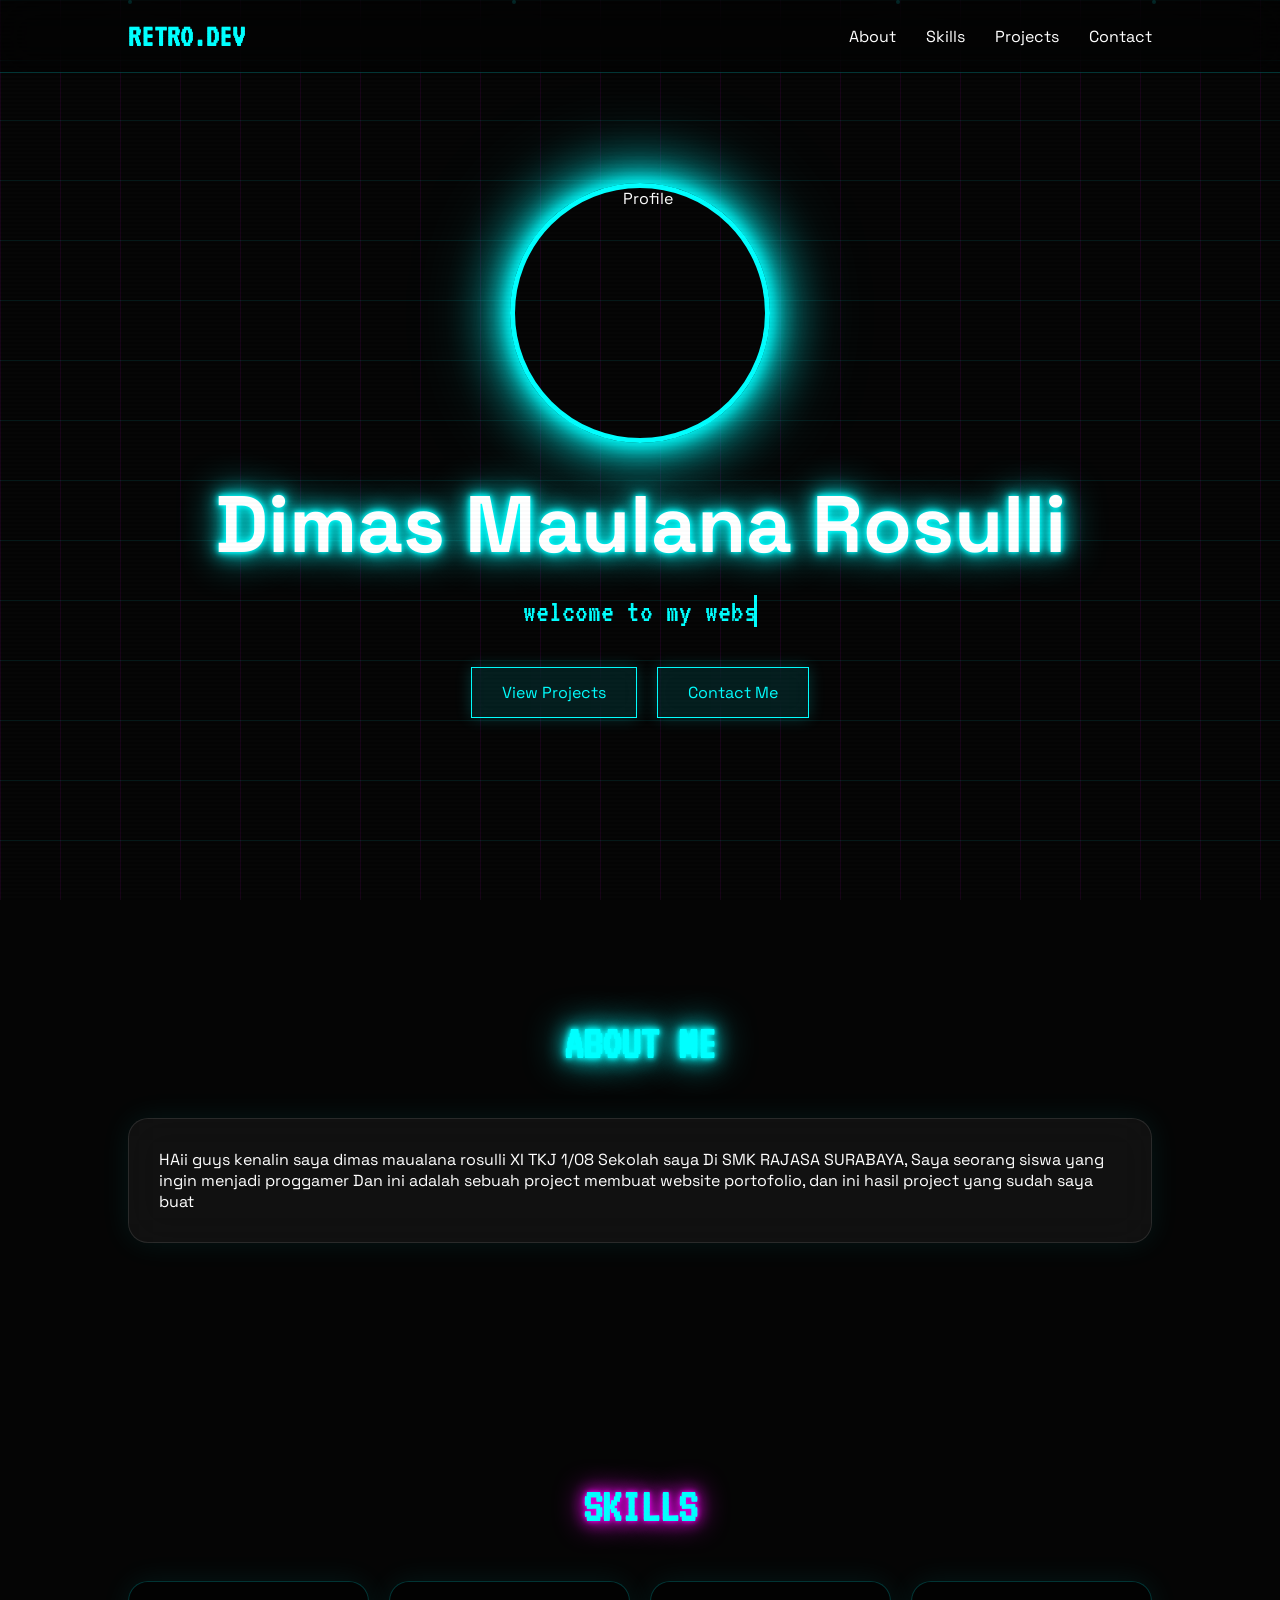
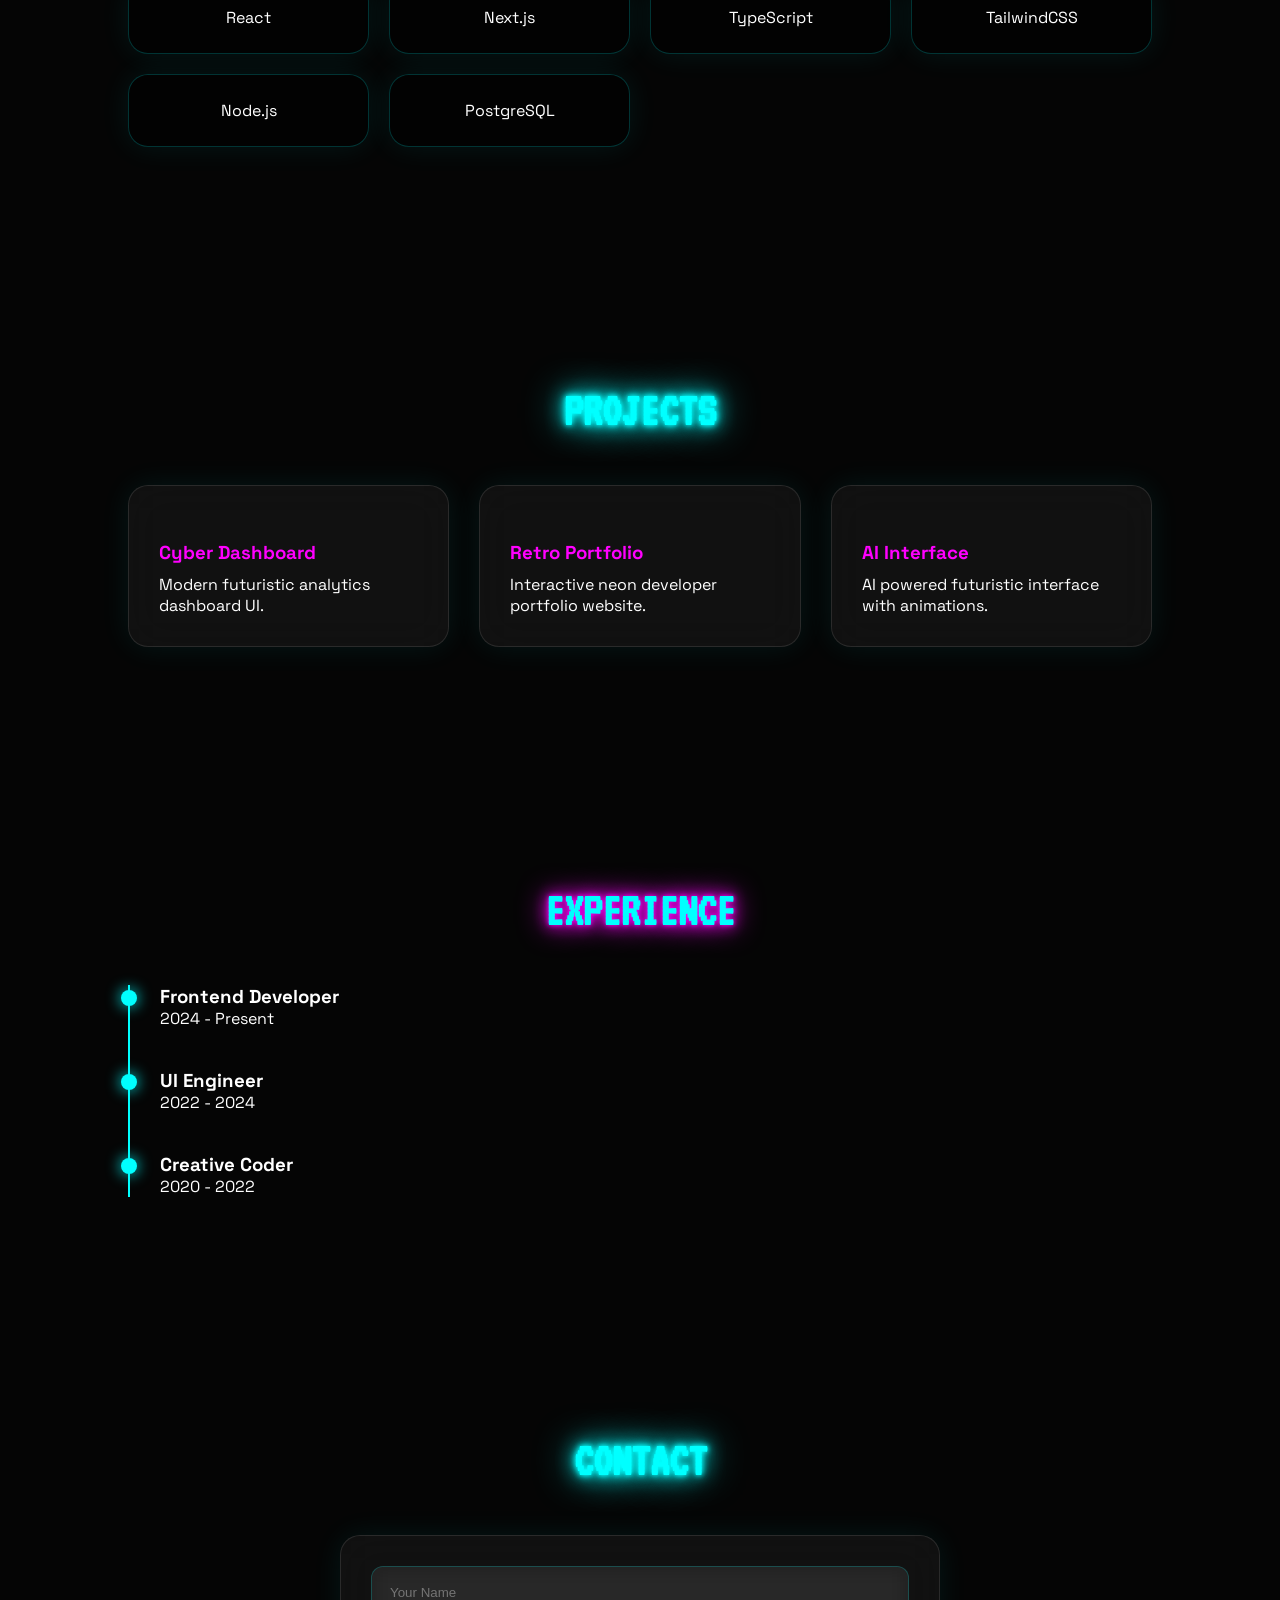
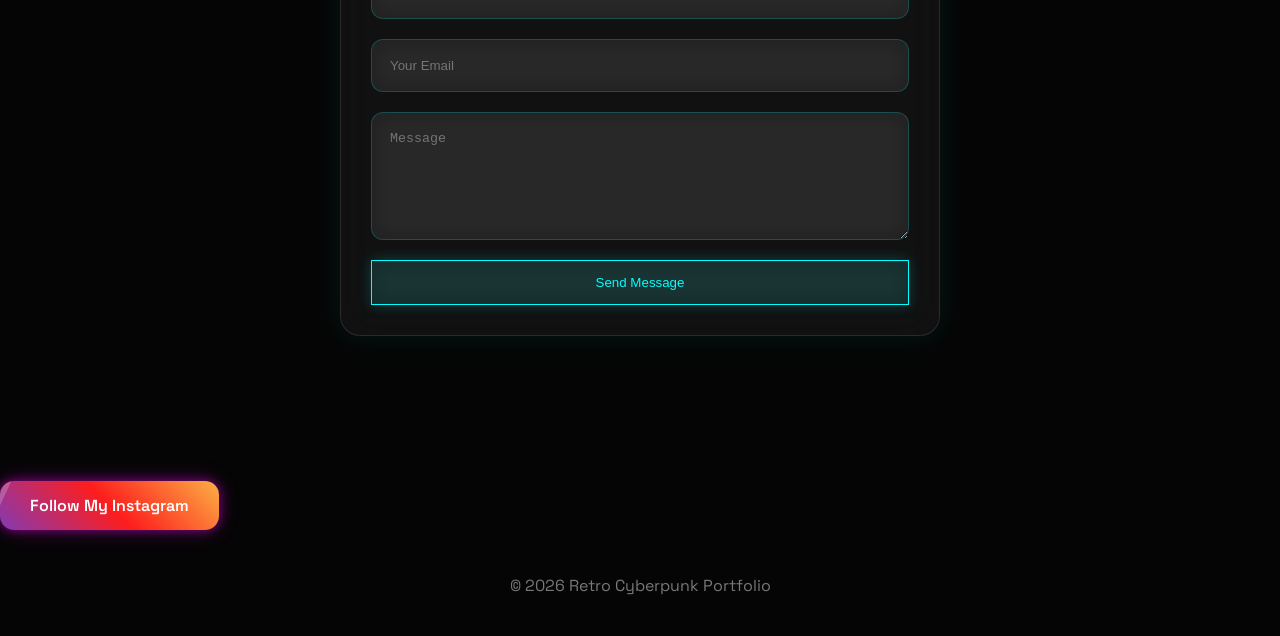
==== index.html @ 6b13c25a "first commit" ====
<!DOCTYPE html>
<html lang="en">

<head>
    <meta charset="UTF-8" />
    <meta name="viewport" content="width=device-width, initial-scale=1.0" />

    <title>Retro Cyberpunk Portfolio</title>

    <!-- Fonts -->
    <link rel="preconnect" href="https://fonts.googleapis.com">

    <link href="https://fonts.googleapis.com/css2?family=Space+Grotesk:wght@300;400;500;700&family=VT323&display=swap"
        rel="stylesheet">

    <!-- CSS -->
    <link rel="stylesheet" href="style.css">
</head>

<body>

    <div class="grid-bg"></div>

    <!-- Particles -->
    <div class="particle" style="left:10%; animation-duration:8s;"></div>
    <div class="particle" style="left:40%; animation-duration:12s;"></div>
    <div class="particle" style="left:70%; animation-duration:10s;"></div>
    <div class="particle" style="left:90%; animation-duration:15s;"></div>

    <!-- Navbar -->
    <nav>

        <h1>RETRO.DEV</h1>

        <ul>
            <li><a href="#about">About</a></li>
            <li><a href="#skills">Skills</a></li>
            <li><a href="#projects">Projects</a></li>
            <li><a href="#contact">Contact</a></li>
        </ul>

    </nav>

    <!-- HERO -->
    <section class="hero">

        <img src="images/dimas.jpeg" alt="Profile" class="profile-img" />

        <h2 class="glow">Dimas Maulana Rosulli</h2>

        <div class="typing">


            welcome to my website_

        </div>

        <div class="hero-buttons">
            <a href="#projects" class="btn">View Projects</a>
            <a href="#contact" class="btn">Contact Me</a>
        </div>

    </section>

    <!-- About -->
    <section id="about">

        <h2 class="section-title glow">ABOUT ME</h2>

        <div class="card">

            <p>
                HAii guys kenalin saya dimas maualana rosulli XI TKJ 1/08
                Sekolah saya Di SMK RAJASA SURABAYA, Saya seorang siswa yang ingin menjadi proggamer
                Dan ini adalah sebuah project membuat website portofolio, dan ini hasil project yang sudah saya buat

            </p>

        </div>

    </section>

    <!-- Skills -->
    <section id="skills">

        <h2 class="section-title pink-glow">SKILLS</h2>

        <div class="skills">

            <div class="skill card">React</div>
            <div class="skill card">Next.js</div>
            <div class="skill card">TypeScript</div>
            <div class="skill card">TailwindCSS</div>
            <div class="skill card">Node.js</div>
            <div class="skill card">PostgreSQL</div>

        </div>

    </section>

    <!-- Projects -->
    <section id="projects">

        <h2 class="section-title glow">PROJECTS</h2>

        <div class="projects">

            <div class="project card">

                <img src="https://picsum.photos/500/300?1" alt="">

                <h3>Cyber Dashboard</h3>

                <p>
                    Modern futuristic analytics dashboard UI.
                </p>

            </div>

            <div class="project card">

                <img src="https://picsum.photos/500/300?2" alt="">

                <h3>Retro Portfolio</h3>

                <p>
                    Interactive neon developer portfolio website.
                </p>

            </div>

            <div class="project card">

                <img src="https://picsum.photos/500/300?3" alt="">

                <h3>AI Interface</h3>

                <p>
                    AI powered futuristic interface with animations.
                </p>

            </div>

        </div>

    </section>

    <!-- Experience -->
    <section>

        <h2 class="section-title pink-glow">
            EXPERIENCE
        </h2>

        <div class="timeline">

            <div class="timeline-item">
                <h3>Frontend Developer</h3>
                <p>2024 - Present</p>
            </div>

            <div class="timeline-item">
                <h3>UI Engineer</h3>
                <p>2022 - 2024</p>
            </div>

            <div class="timeline-item">
                <h3>Creative Coder</h3>
                <p>2020 - 2022</p>
            </div>

        </div>

    </section>

    <!-- Contact -->
    <section id="contact">

        <h2 class="section-title glow">CONTACT</h2>

        <form class="card">

            <input type="text" placeholder="Your Name">

            <input type="email" placeholder="Your Email">

            <textarea rows="6" placeholder="Message"></textarea>

            <button class="btn">
                Send Message
            </button>

        </form>

    </section>

    <a href="https://instagram.com/kaisepo10" target="_blank" class="instagram-btn">
        Follow My Instagram
    </a>
    <footer>
        © 2026 Retro Cyberpunk Portfolio
    </footer>

</body>

</html>
---- style.css ----
* {
    margin: 0;
    padding: 0;
    box-sizing: border-box;
    scroll-behavior: smooth;
}

body {
    background: #050505;
    color: white;
    font-family: 'Space Grotesk', sans-serif;
    overflow-x: hidden;
    position: relative;
}

/* CRT Effect */
body::before {
    content: "";
    position: fixed;
    inset: 0;

    background: linear-gradient(rgba(255, 255, 255, 0.03) 50%,
            rgba(0, 0, 0, 0.08) 50%);

    background-size: 100% 4px;

    pointer-events: none;
    z-index: 999;
    opacity: .2;
}

/* Grid Background */
.grid-bg {
    position: fixed;
    inset: 0;

    background-image:
        linear-gradient(rgba(0, 255, 255, 0.08) 1px, transparent 1px),
        linear-gradient(90deg, rgba(255, 0, 255, 0.08) 1px, transparent 1px);

    background-size: 60px 60px;

    z-index: -2;

    animation: gridMove 15s linear infinite;
}

@keyframes gridMove {
    from {
        transform: translateY(0);
    }

    to {
        transform: translateY(60px);
    }
}

/* Glow */
.glow {
    text-shadow:
        0 0 5px #00ffff,
        0 0 10px #00ffff,
        0 0 20px #00ffff,
        0 0 40px #00ffff;
}

.pink-glow {
    text-shadow:
        0 0 5px #ff00ff,
        0 0 15px #ff00ff,
        0 0 30px #ff00ff;
}

/* Section */
section {
    padding: 120px 10%;
    position: relative;
    z-index: 2;
}

/* Navbar */
nav {
    position: fixed;
    top: 0;
    width: 100%;

    padding: 20px 10%;

    display: flex;
    justify-content: space-between;
    align-items: center;

    backdrop-filter: blur(20px);

    background: rgba(0, 0, 0, 0.4);

    z-index: 1000;

    border-bottom: 1px solid rgba(0, 255, 255, 0.2);
}

nav h1 {
    color: #00ffff;
    font-family: 'VT323', monospace;
    font-size: 2rem;
}

nav ul {
    display: flex;
    gap: 30px;
    list-style: none;
}

nav a {
    color: white;
    text-decoration: none;
    transition: .3s;
}

nav a:hover {
    color: #00ffff;
    text-shadow: 0 0 10px #00ffff;
}

/* Hero */
.hero {
    height: 100vh;

    display: flex;
    flex-direction: column;
    justify-content: center;
    align-items: center;

    text-align: center;
}

.hero h2 {
    font-size: 5rem;
    margin-bottom: 20px;
}

/* Typing */
.typing {
    color: #00ffff;
    font-size: 2rem;

    font-family: 'VT323', monospace;

    border-right: 3px solid #00ffff;

    white-space: nowrap;
    overflow: hidden;

    width: 18ch;

    animation:
        typing 4s steps(18),
        blink .7s infinite;
}

@keyframes typing {
    from {
        width: 0;
    }
}

@keyframes blink {
    50% {
        border-color: transparent;
    }
}

/* Buttons */
.hero-buttons {
    margin-top: 40px;
    display: flex;
    gap: 20px;
}

.btn {
    padding: 14px 30px;

    border: 1px solid #00ffff;

    background: rgba(0, 255, 255, 0.1);

    color: #00ffff;

    text-decoration: none;

    transition: .4s;

    backdrop-filter: blur(10px);

    box-shadow: 0 0 15px rgba(0, 255, 255, .2);

    cursor: pointer;
}

.btn:hover {
    background: #00ffff;
    color: black;

    transform: translateY(-5px);

    box-shadow: 0 0 30px #00ffff;
}

/* Card */
.card {
    background: rgba(255, 255, 255, 0.05);

    border: 1px solid rgba(255, 255, 255, 0.1);

    backdrop-filter: blur(20px);

    border-radius: 20px;

    padding: 30px;

    box-shadow: 0 0 30px rgba(0, 255, 255, .08);

    transition: .4s;
}

.card:hover {
    transform: translateY(-10px);

    box-shadow: 0 0 40px rgba(255, 0, 255, .3);
}

/* Titles */
.section-title {
    font-size: 3rem;

    margin-bottom: 50px;

    color: #00ffff;

    text-align: center;

    font-family: 'VT323', monospace;
}

/* Skills */
.skills {
    display: grid;

    grid-template-columns:
        repeat(auto-fit, minmax(200px, 1fr));

    gap: 20px;
}

.skill {
    padding: 25px;

    text-align: center;

    border: 1px solid rgba(0, 255, 255, .2);

    background: rgba(0, 0, 0, .5);

    transition: .4s;
}

.skill:hover {
    transform: scale(1.05);

    box-shadow: 0 0 30px #00ffff;

    border-color: #00ffff;
}

/* Projects */
.projects {
    display: grid;

    grid-template-columns:
        repeat(auto-fit, minmax(300px, 1fr));

    gap: 30px;
}

.project img {
    width: 100%;
    border-radius: 15px;
    margin-bottom: 20px;
}

.project h3 {
    margin-bottom: 10px;
    color: #ff00ff;
}

/* Timeline */
.timeline {
    border-left: 2px solid #00ffff;

    padding-left: 30px;

    display: flex;
    flex-direction: column;
    gap: 40px;
}

.timeline-item {
    position: relative;
}

.timeline-item::before {
    content: "";

    width: 16px;
    height: 16px;

    background: #00ffff;

    border-radius: 50%;

    position: absolute;

    left: -39px;
    top: 5px;

    box-shadow: 0 0 15px #00ffff;
}

/* Contact */
form {
    display: flex;
    flex-direction: column;

    gap: 20px;

    max-width: 600px;

    margin: auto;
}

input,
textarea {
    padding: 18px;

    background: rgba(255, 255, 255, .05);

    border: 1px solid rgba(0, 255, 255, .2);

    color: white;

    border-radius: 12px;

    outline: none;

    backdrop-filter: blur(10px);
}

input:focus,
textarea:focus {
    border-color: #00ffff;

    box-shadow: 0 0 20px rgba(0, 255, 255, .3);
}

/* Footer */
footer {
    text-align: center;
    padding: 40px;
    color: #777;
}

/* Floating Particles */
.particle {
    position: absolute;

    width: 4px;
    height: 4px;

    background: #00ffff;

    border-radius: 50%;

    animation: float 8s infinite linear;

    opacity: .5;
}

@keyframes float {
    from {
        transform: translateY(100vh);
    }

    to {
        transform: translateY(-100vh);
    }
}

/* Responsive */
@media(max-width:768px) {

    .hero h2 {
        font-size: 3rem;
    }

    .typing {
        font-size: 1.5rem;
    }

    nav {
        flex-direction: column;
        gap: 10px;
    }

    nav ul {
        gap: 15px;
    }

}

.instagram-btn {
    display: inline-block;

    margin-top: 25px;

    padding: 14px 30px;

    border-radius: 14px;

    text-decoration: none;

    font-weight: 600;

    color: white;

    background: linear-gradient(45deg,
            #833ab4,
            #fd1d1d,
            #fcb045);

    box-shadow:
        0 0 10px rgba(255, 0, 255, .4),
        0 0 20px rgba(255, 0, 255, .3);

    transition: 0.4s ease;

    position: relative;

    overflow: hidden;
}

/* Glow Hover */
.instagram-btn:hover {
    transform: translateY(-5px) scale(1.05);

    box-shadow:
        0 0 20px rgba(255, 0, 255, .7),
        0 0 40px rgba(255, 0, 255, .5);
}

/* Shine Animation */
.instagram-btn::before {
    content: "";

    position: absolute;

    top: 0;
    left: -100%;

    width: 100%;
    height: 100%;

    background: rgba(255, 255, 255, 0.2);

    transform: skewX(-25deg);

    transition: 0.5s;
}

.instagram-btn:hover::before {
    left: 120%;
}

.profile-img {
    width: 260px;
    height: 260px;

    object-fit: cover;

    border-radius: 50%;

    display: block;

    margin: 0 auto 30px auto;

    border: 5px solid #00ffff;

    box-shadow:
        0 0 15px #00ffff,
        0 0 30px #00ffff,
        0 0 60px #00ffff,
        0 0 90px rgba(0, 255, 255, .5);

    transition: 0.5s ease;
}

/* Hover Effect */
.profile-img:hover {
    transform: scale(1.05);

    border-color: #ff00ff;

    box-shadow:
        0 0 20px #ff00ff,
        0 0 40px #ff00ff,
        0 0 80px #ff00ff,
        0 0 120px rgba(255, 0, 255, .6);
}
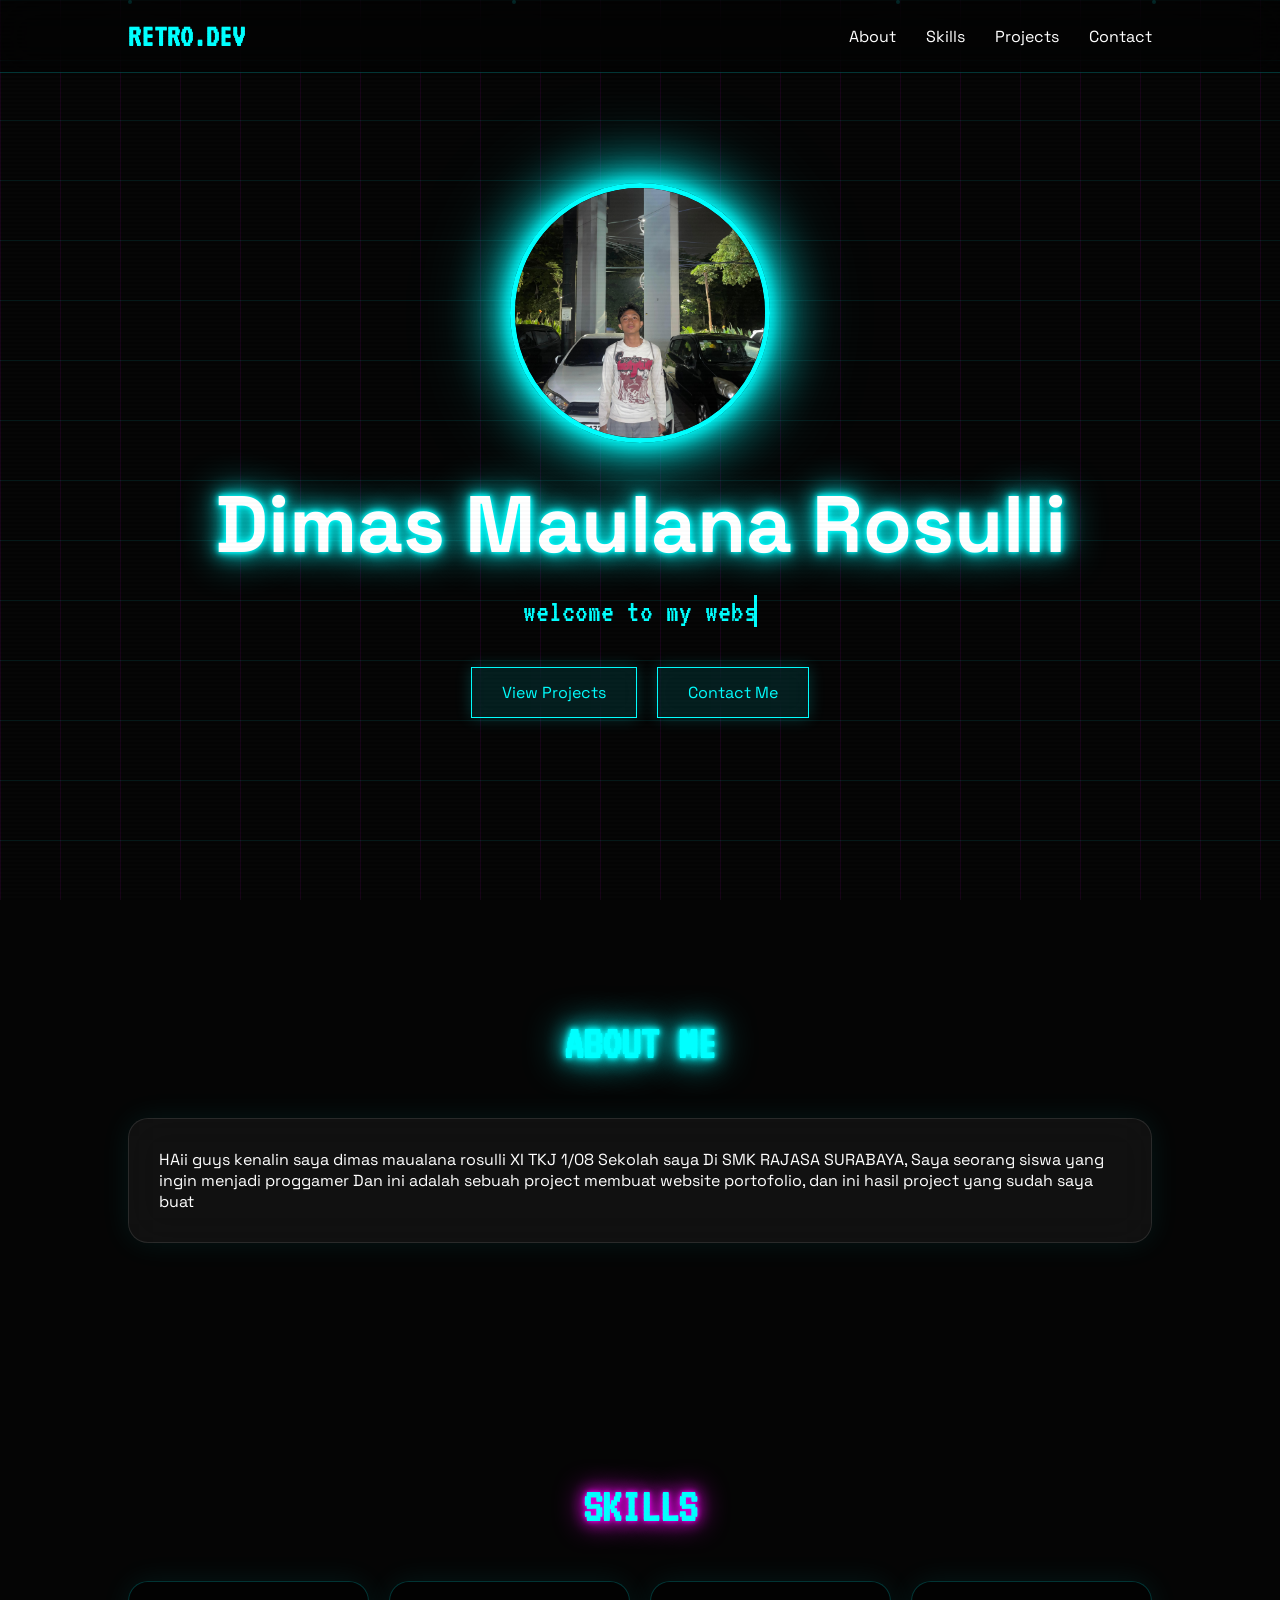
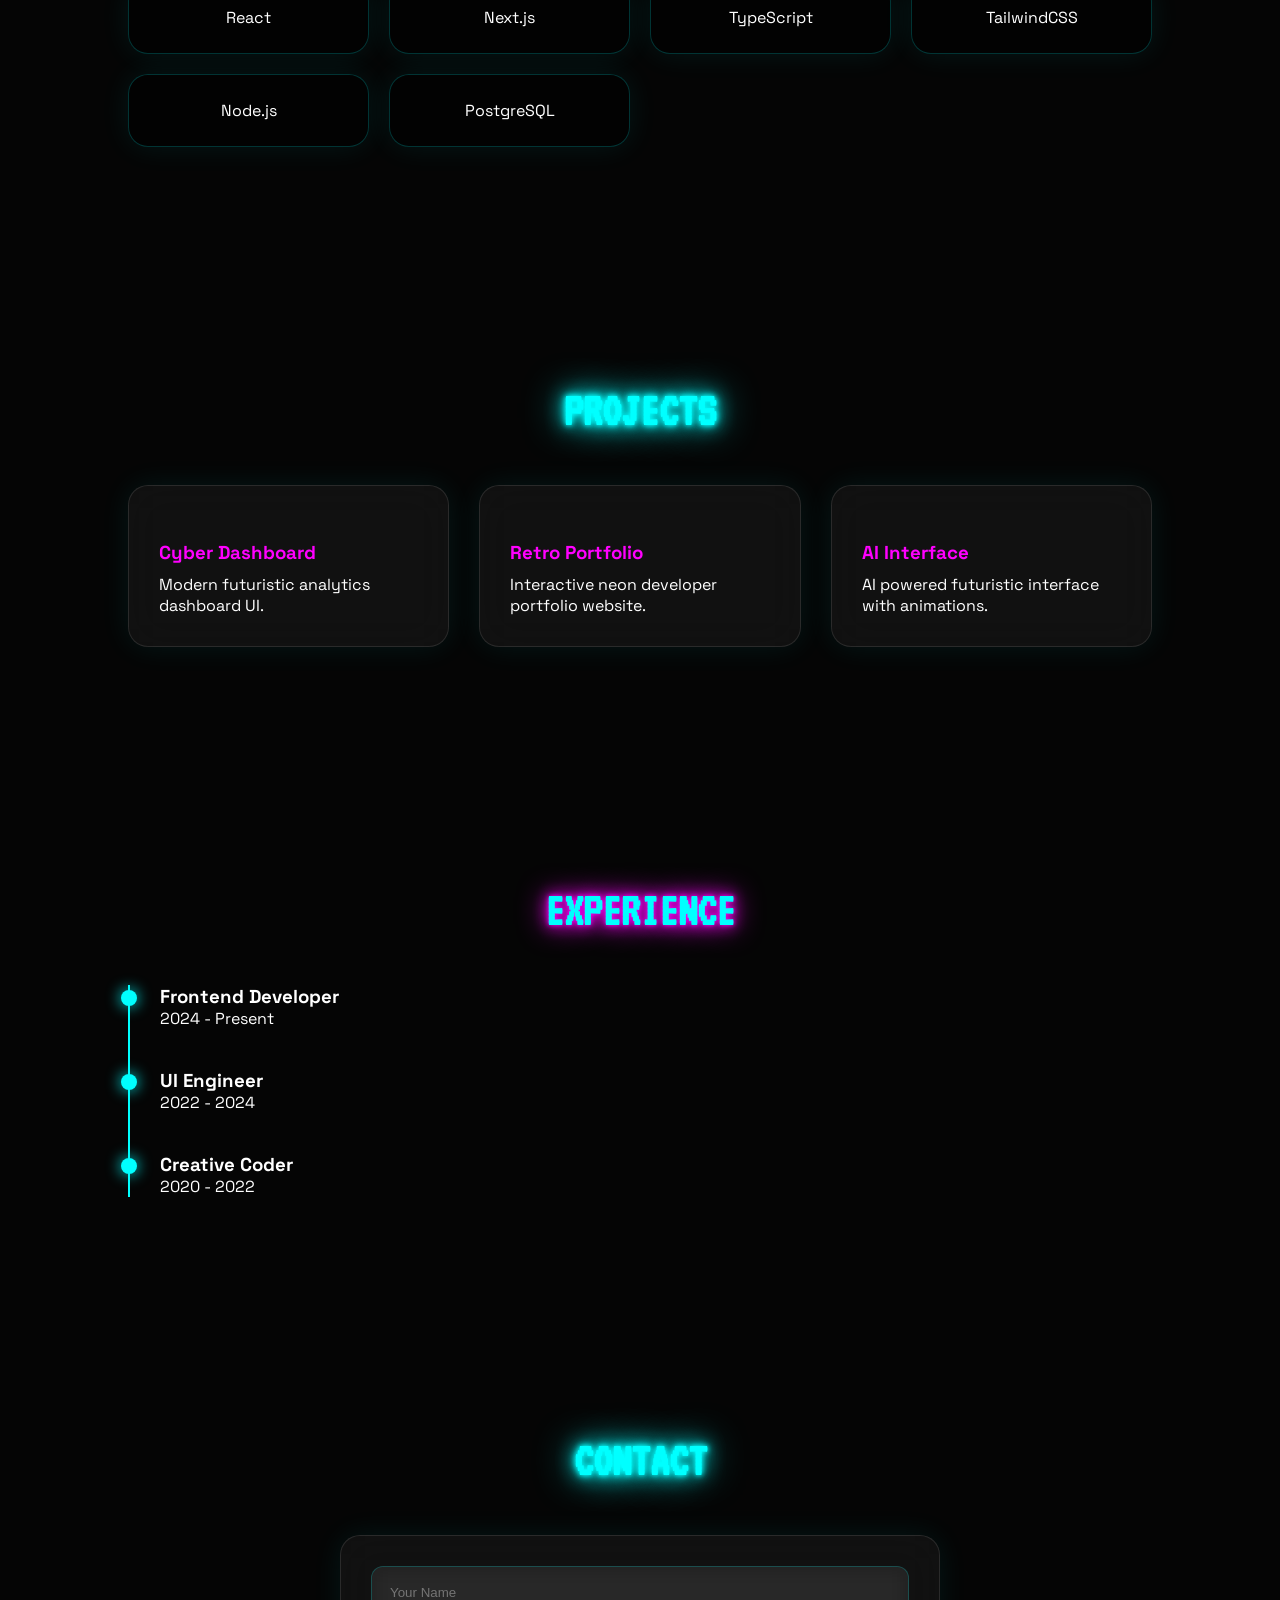
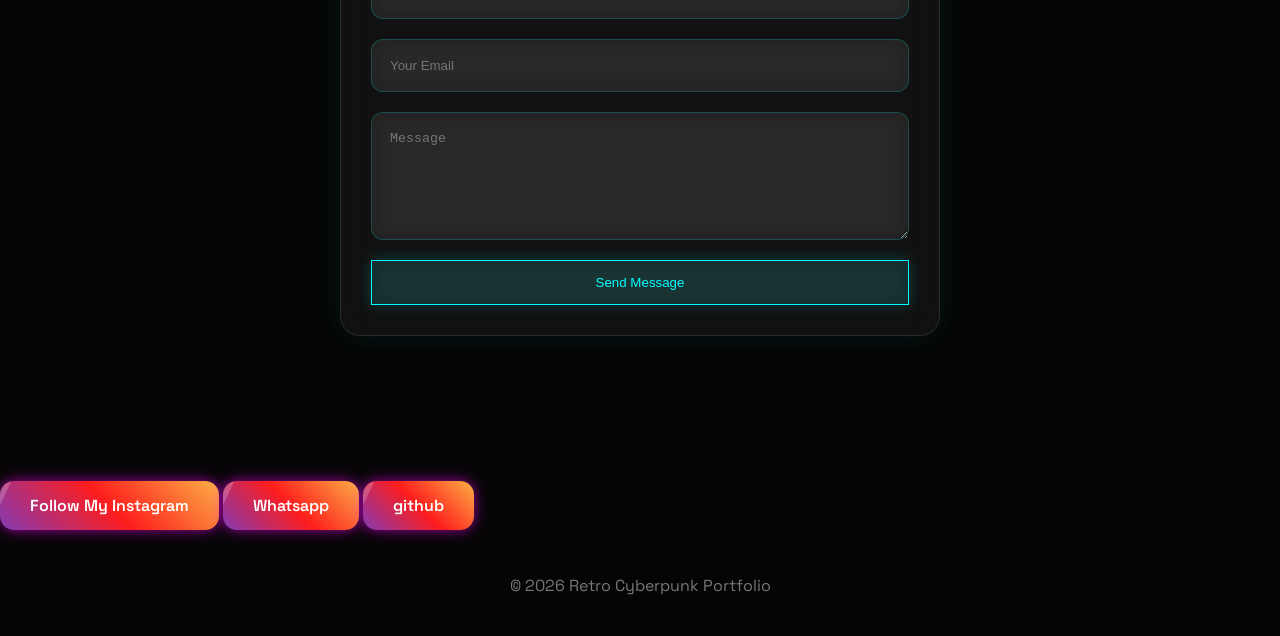
==== commit 25c35281: "GGG" ====
--- a/index.html
+++ b/index.html
@@ -44,7 +44,7 @@
     <!-- HERO -->
     <section class="hero">
 
-        <img src="images/dimas.jpeg" alt="Profile" class="profile-img" />
+        <img src="img/dimas.jpeg" alt="Profile" class="profile-img" />
 
         <h2 class="glow">Dimas Maulana Rosulli</h2>
 
@@ -197,6 +197,15 @@
     <a href="https://instagram.com/kaisepo10" target="_blank" class="instagram-btn">
         Follow My Instagram
     </a>
+
+    <a href="https://wa.me/089523344730" target="_blank" class="instagram-btn">
+        Whatsapp
+    </a>
+    <a href="https://github.com/kaiisepoo-art" target="_blank" class="instagram-btn">
+        github
+    </a>
+
+
     <footer>
         © 2026 Retro Cyberpunk Portfolio
     </footer>
--- a/style.css
+++ b/style.css
@@ -514,4 +514,19 @@
         0 0 40px #ff00ff,
         0 0 80px #ff00ff,
         0 0 120px rgba(255, 0, 255, .6);
+}
+
+.social-links {
+    display: flex;
+    justify-content: center;
+    align-items: center;
+    gap: 15px;
+    margin-top: 30px;
+    flex-wrap: wrap;
+}
+
+.social-container {
+    width: 100%;
+    display: flex;
+    justify-content: center;
 }
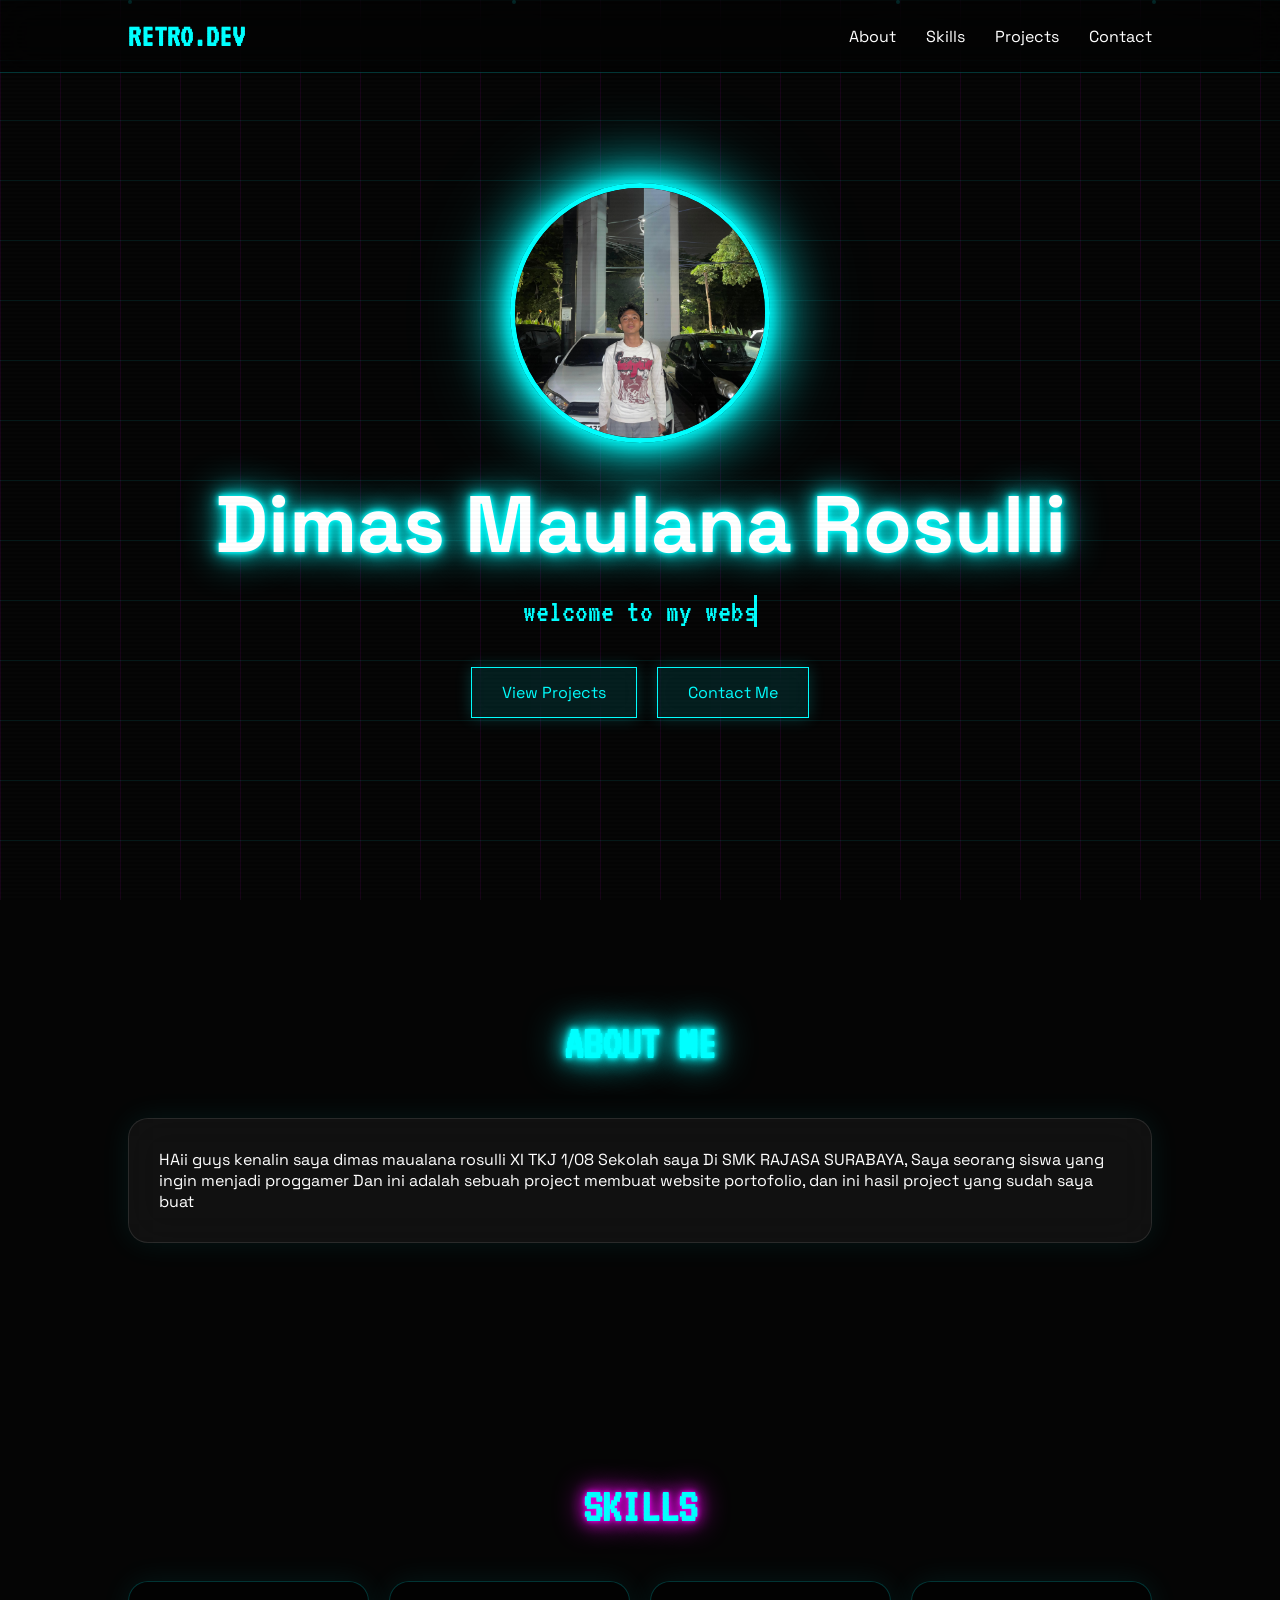
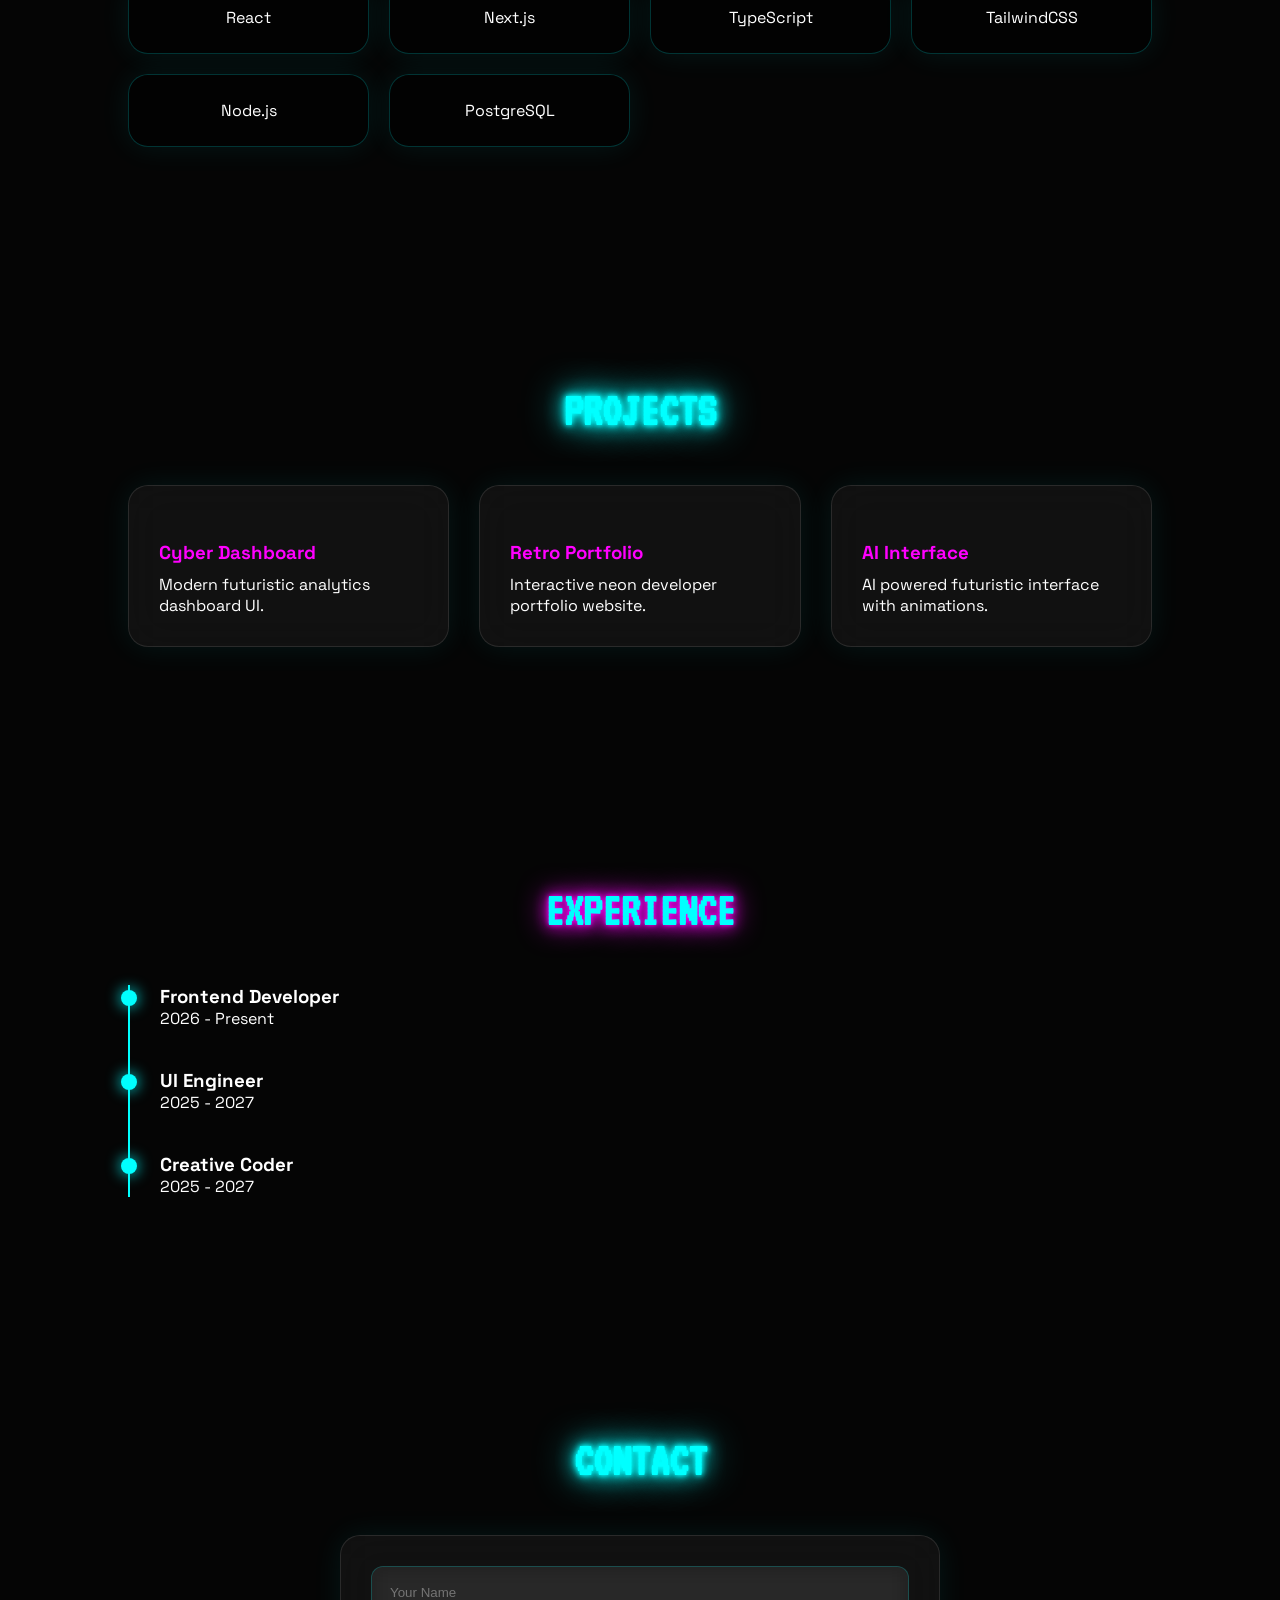
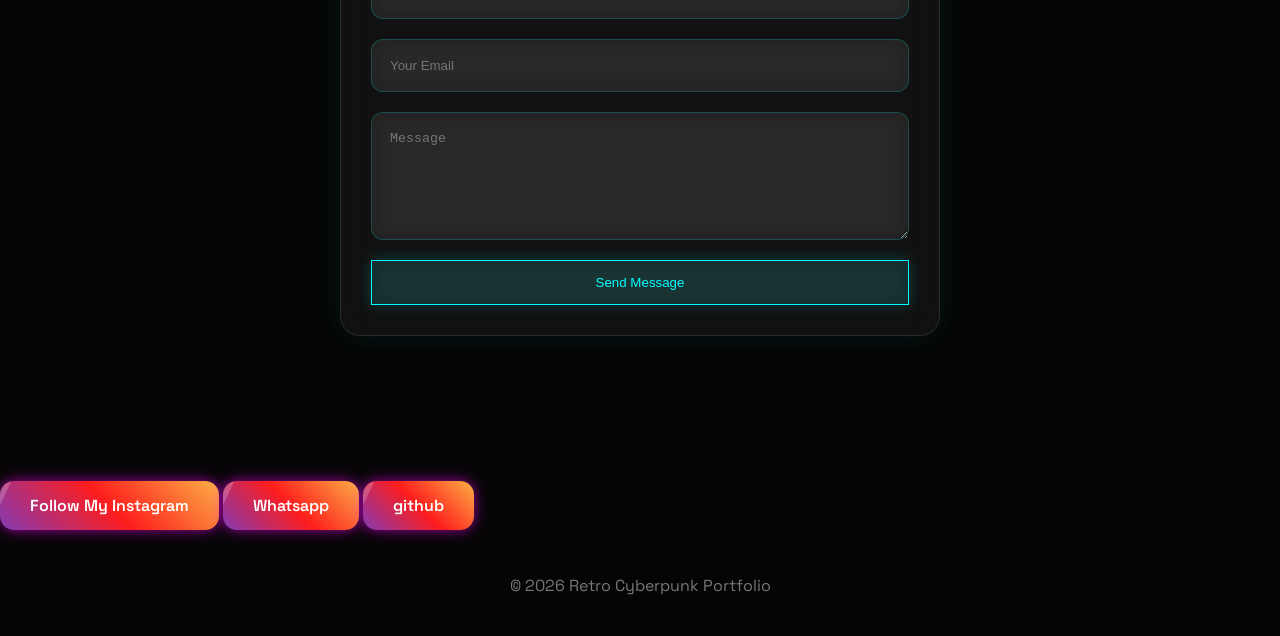
==== commit eaf6b841: "first commihhhht" ====
--- a/index.html
+++ b/index.html
@@ -156,17 +156,17 @@
 
             <div class="timeline-item">
                 <h3>Frontend Developer</h3>
-                <p>2024 - Present</p>
+                <p>2026 - Present</p>
             </div>
 
             <div class="timeline-item">
                 <h3>UI Engineer</h3>
-                <p>2022 - 2024</p>
+                <p>2025 - 2027</p>
             </div>
 
             <div class="timeline-item">
                 <h3>Creative Coder</h3>
-                <p>2020 - 2022</p>
+                <p>2025 - 2027</p>
             </div>
 
         </div>
@@ -178,15 +178,15 @@
 
         <h2 class="section-title glow">CONTACT</h2>
 
-        <form class="card">
-
-            <input type="text" placeholder="Your Name">
-
-            <input type="email" placeholder="Your Email">
-
-            <textarea rows="6" placeholder="Message"></textarea>
-
-            <button class="btn">
+        <form class="card" action="mailto:dm276977@gmail.com" method="post" enctype="text/plain">
+
+            <input type="text" name="Name" placeholder="Your Name">
+
+            <input type="email" name="Email" placeholder="Your Email">
+
+            <textarea name="Message" rows="6" placeholder="Message"></textarea>
+
+            <button type="submit" class="btn">
                 Send Message
             </button>
 
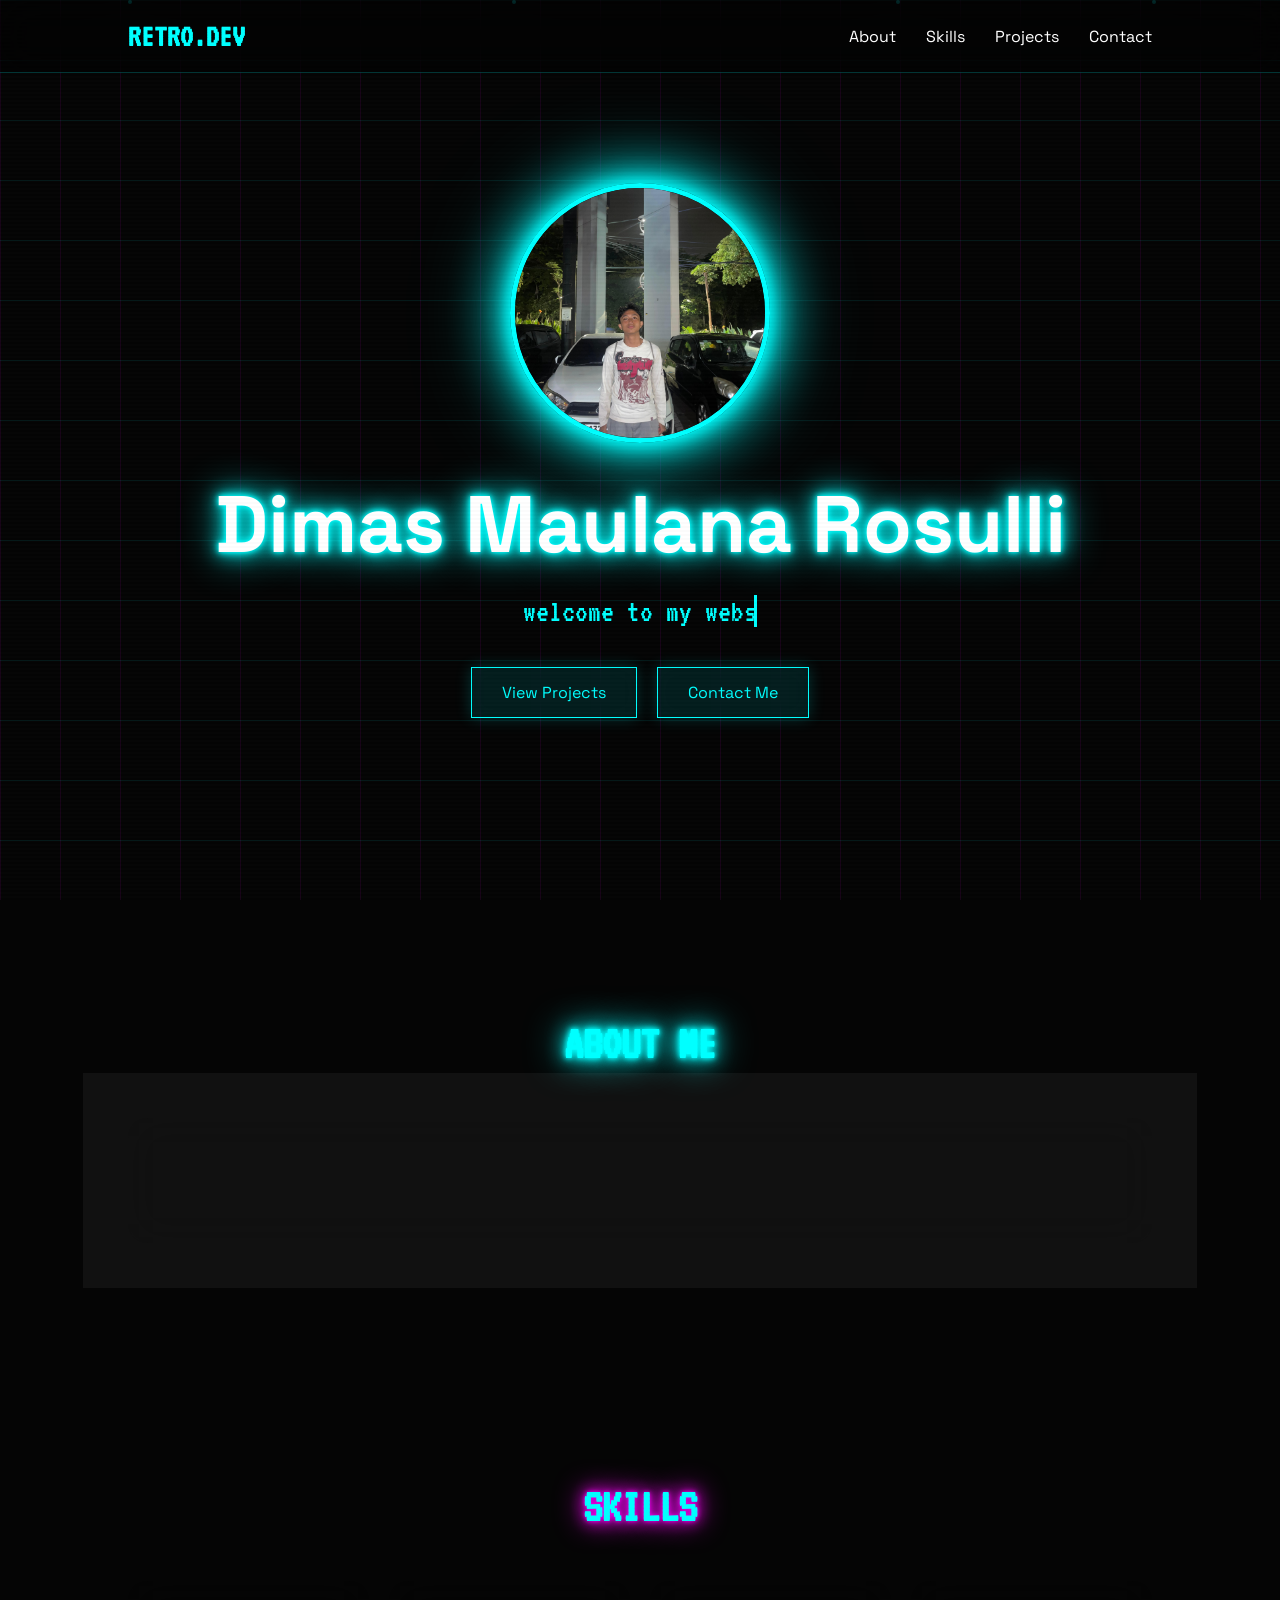
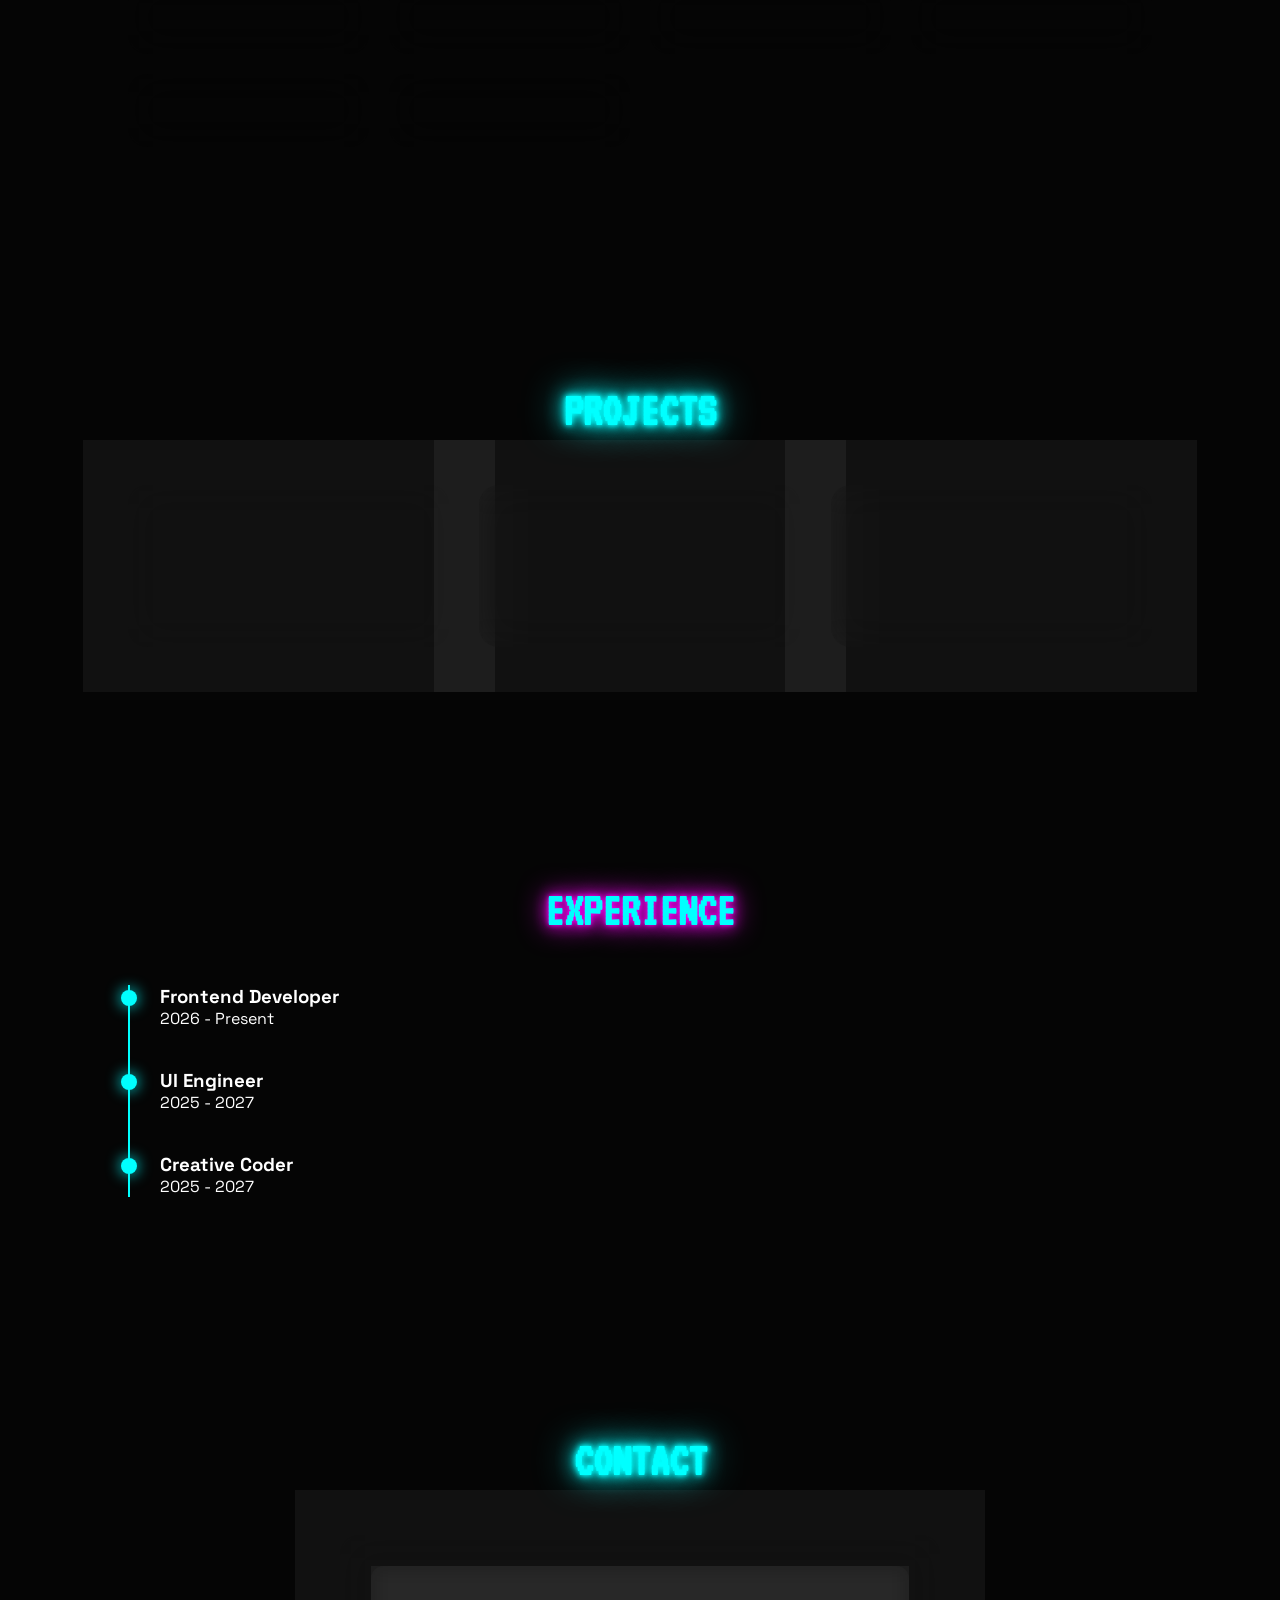
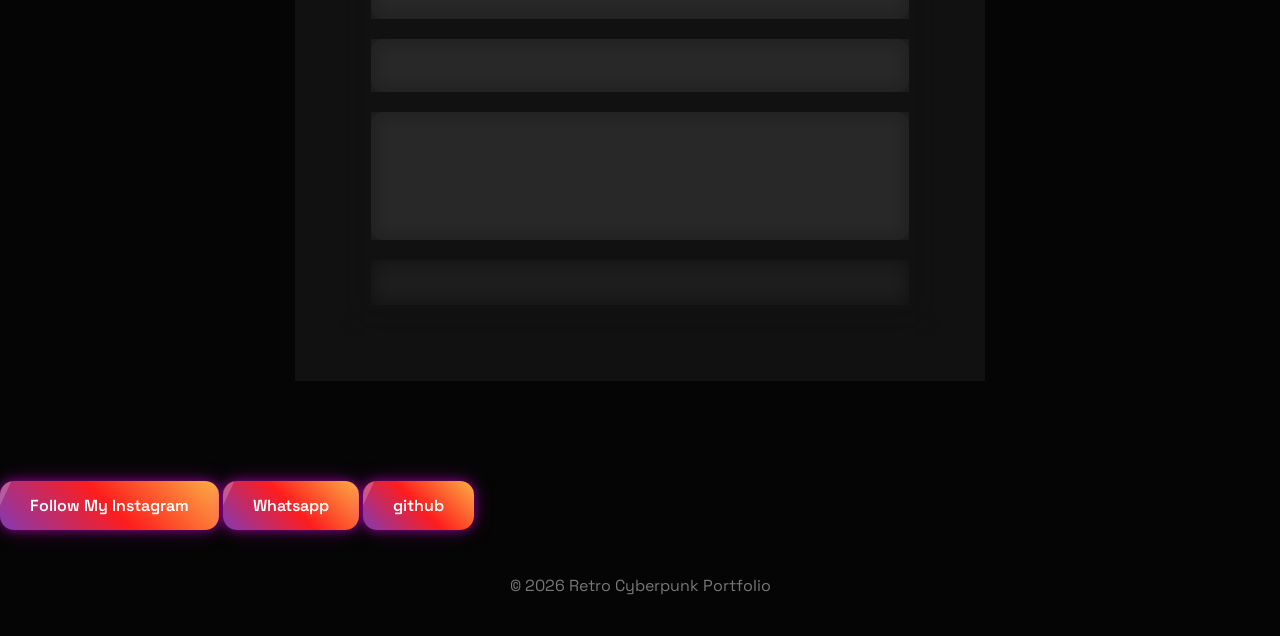
==== commit b4cdef67: "t" ====
--- a/index.html
+++ b/index.html
@@ -154,6 +154,7 @@
 
         <div class="timeline">
 
+
             <div class="timeline-item">
                 <h3>Frontend Developer</h3>
                 <p>2026 - Present</p>
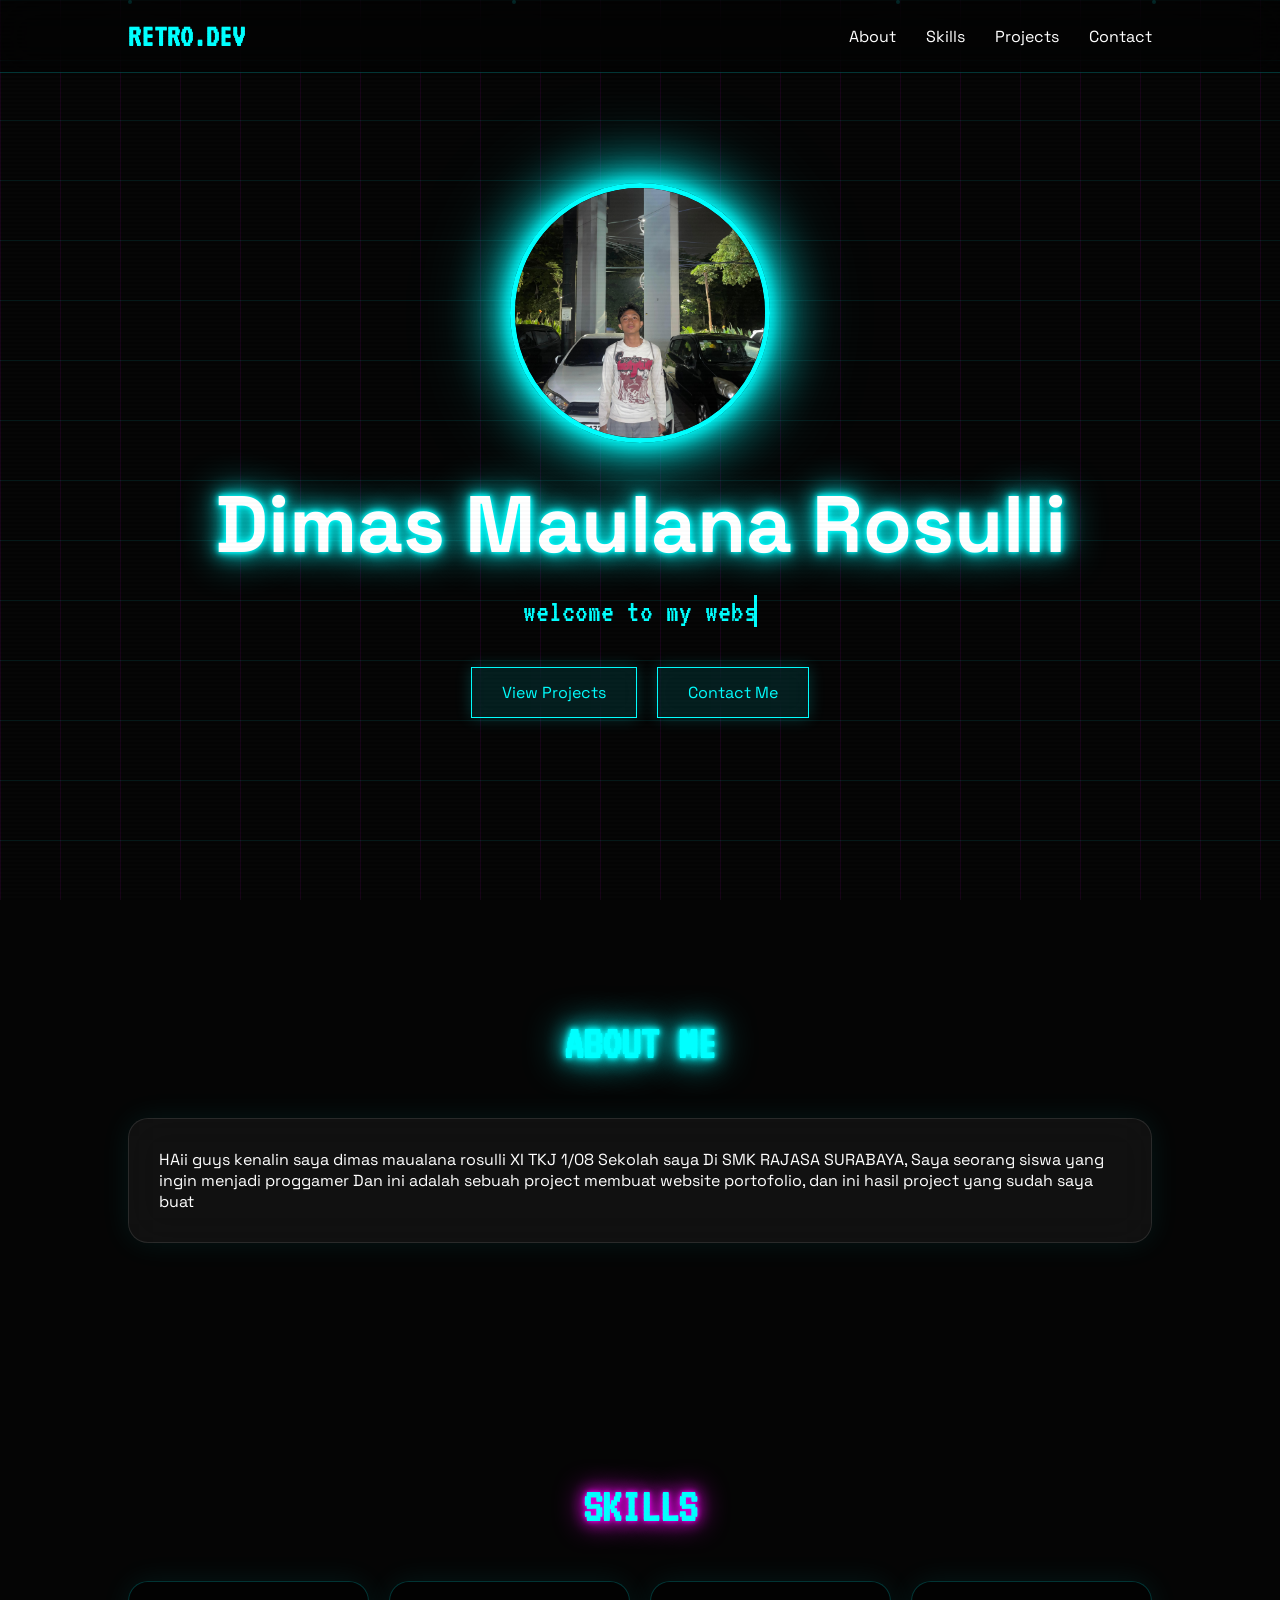
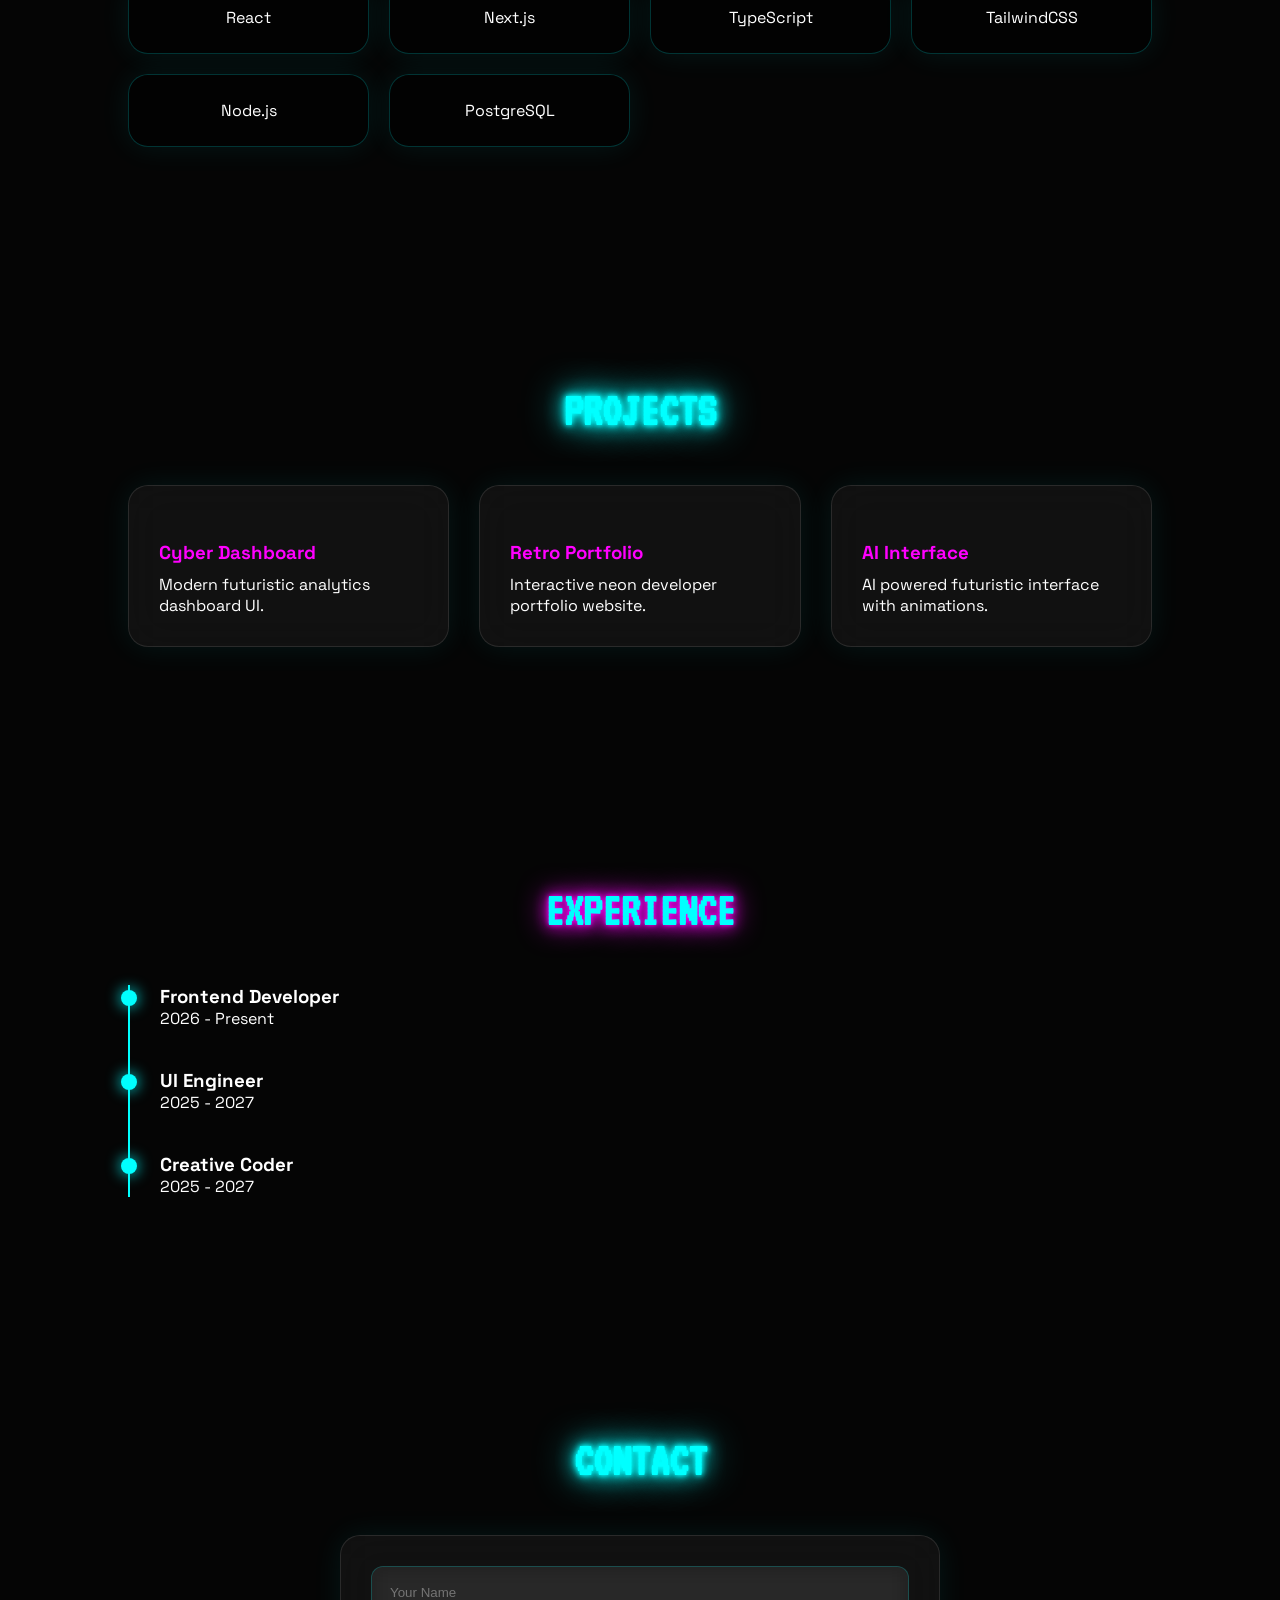
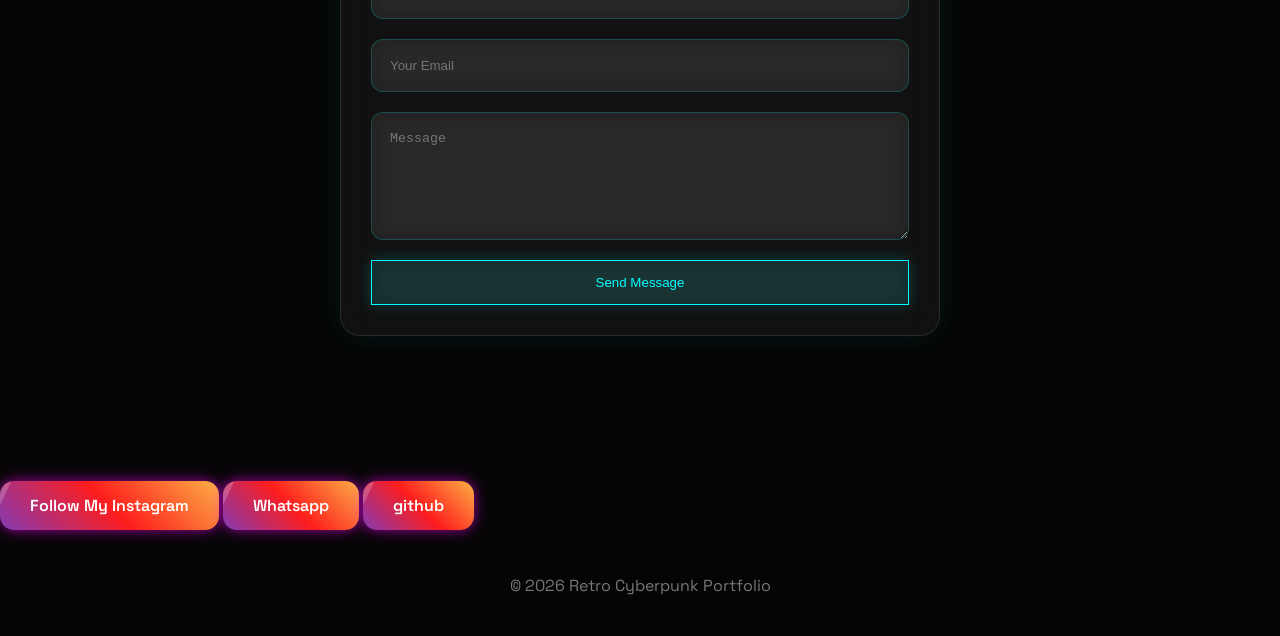
==== commit 8d6ec6d7: "Update index.html" ====
--- a/index.html
+++ b/index.html
@@ -51,7 +51,7 @@
         <div class="typing">
 
 
-            welcome to my website_
+            welcome to my website guee boss
 
         </div>
 
@@ -213,4 +213,4 @@
 
 </body>
 
-</html>+</html>
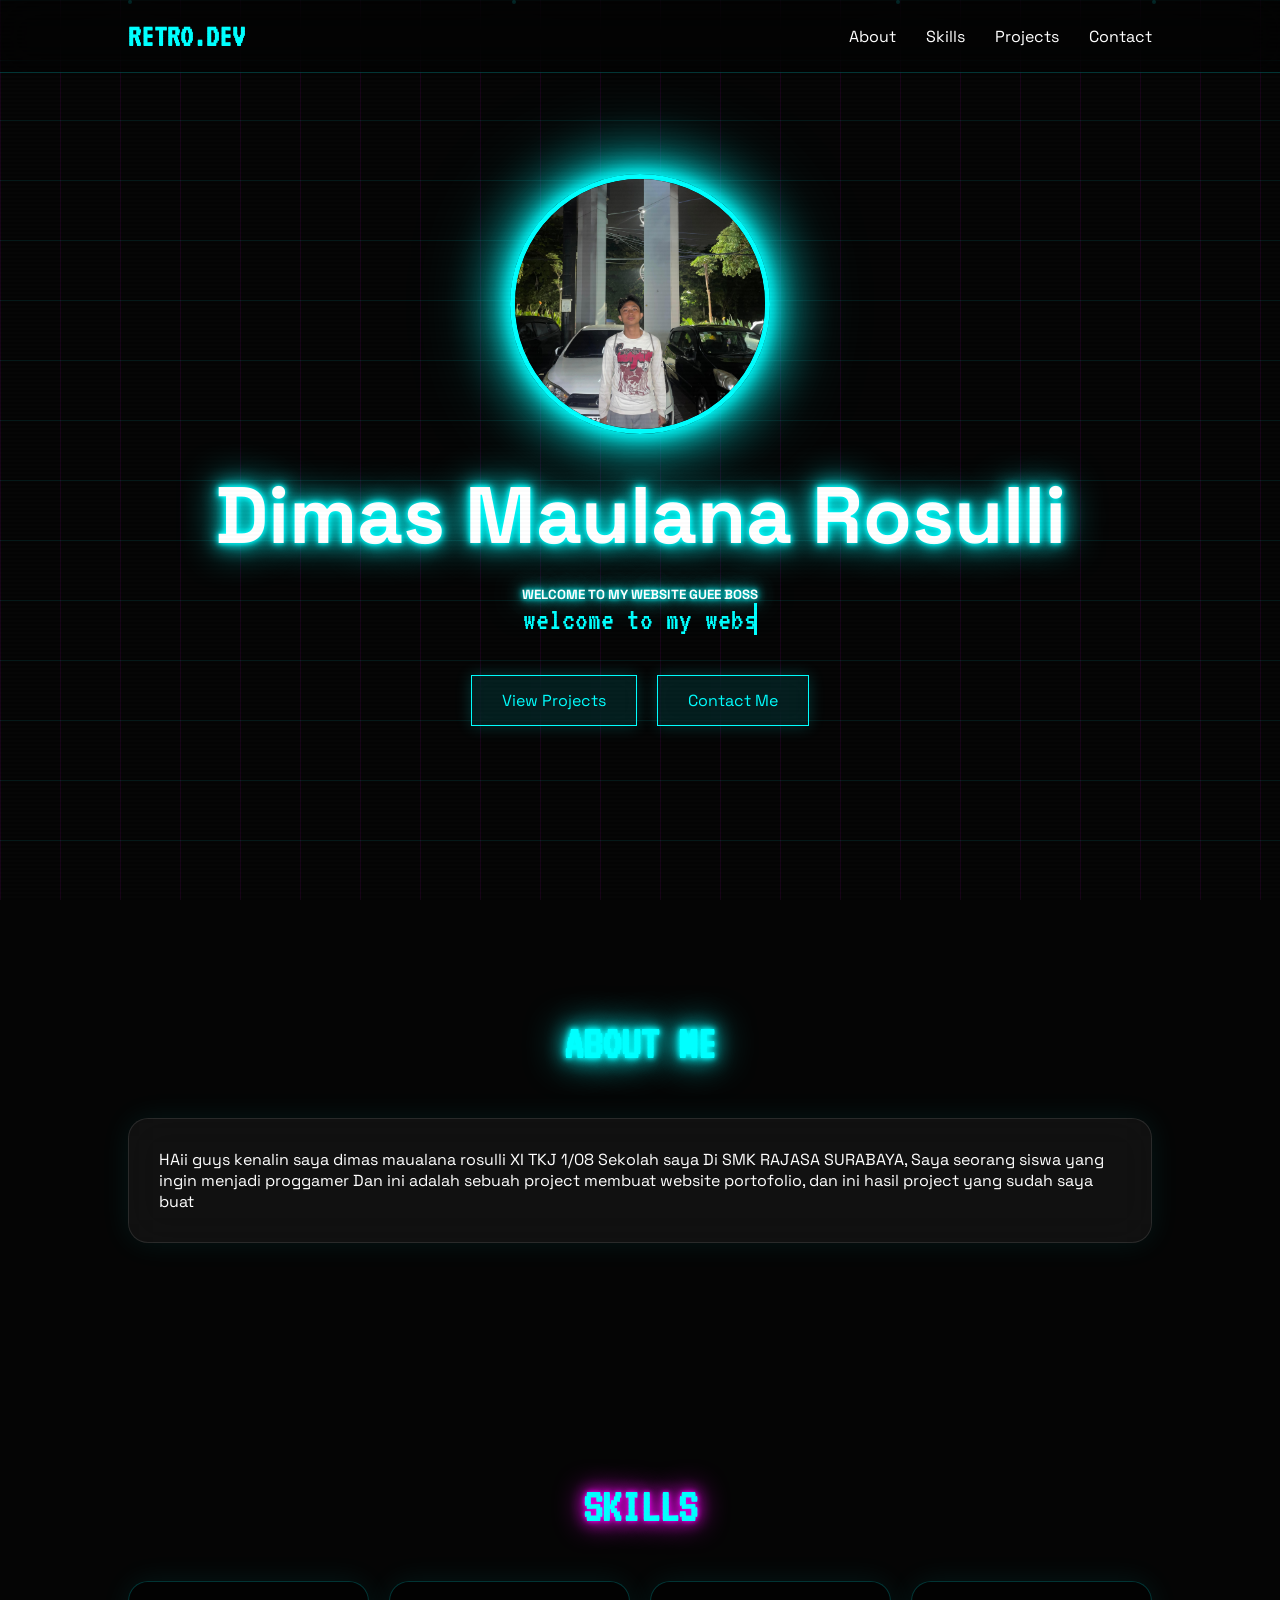
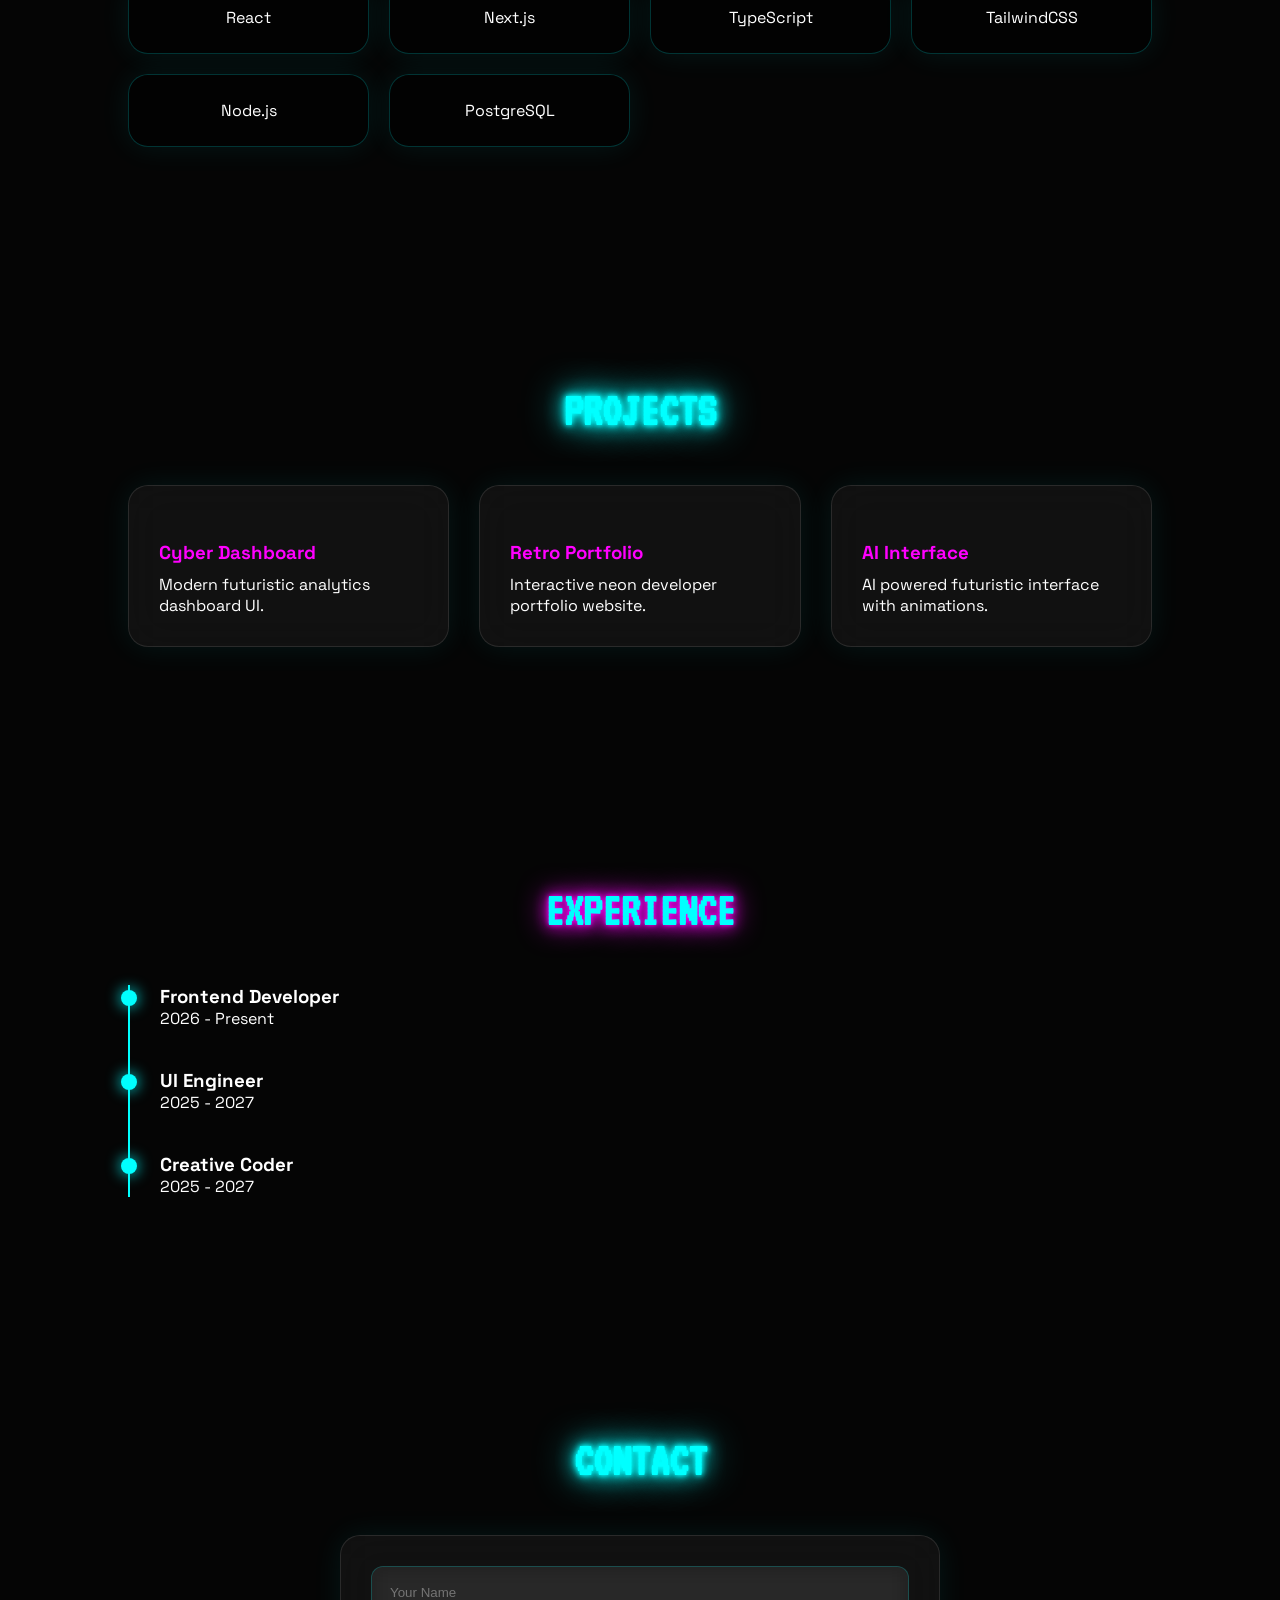
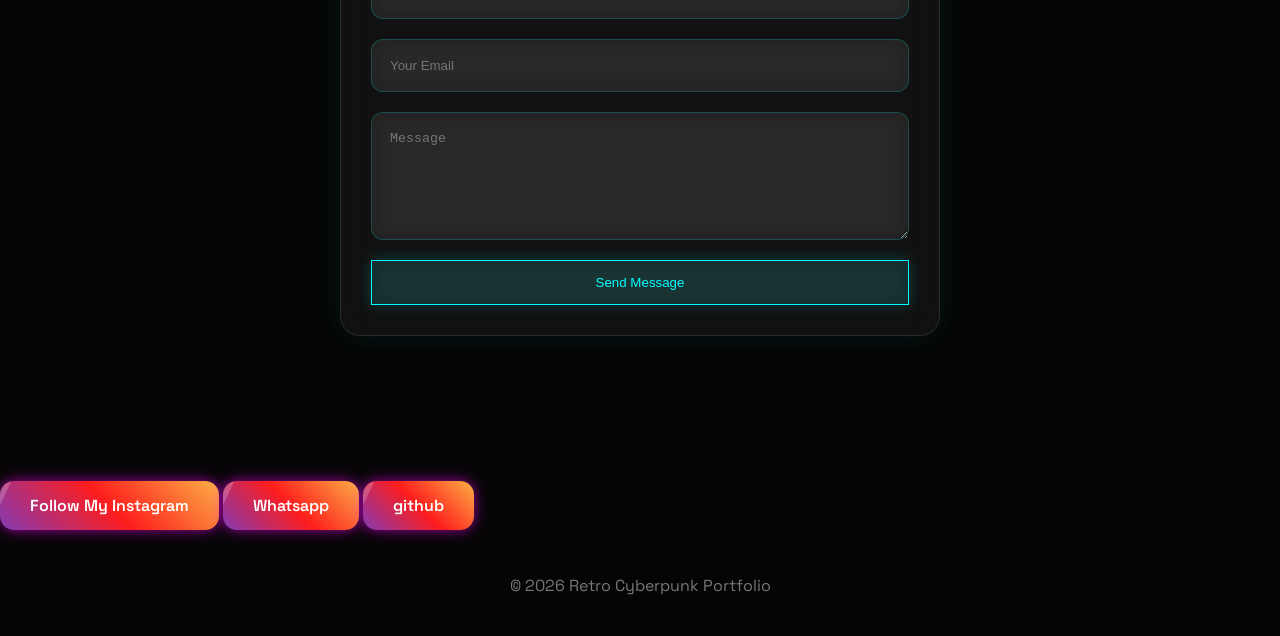
==== commit 7f5c82c9: "Update index.html" ====
--- a/index.html
+++ b/index.html
@@ -47,6 +47,7 @@
         <img src="img/dimas.jpeg" alt="Profile" class="profile-img" />
 
         <h2 class="glow">Dimas Maulana Rosulli</h2>
+        <h5 class="glow">WELCOME TO MY WEBSITE GUEE BOSS</h5>
 
         <div class="typing">
 
